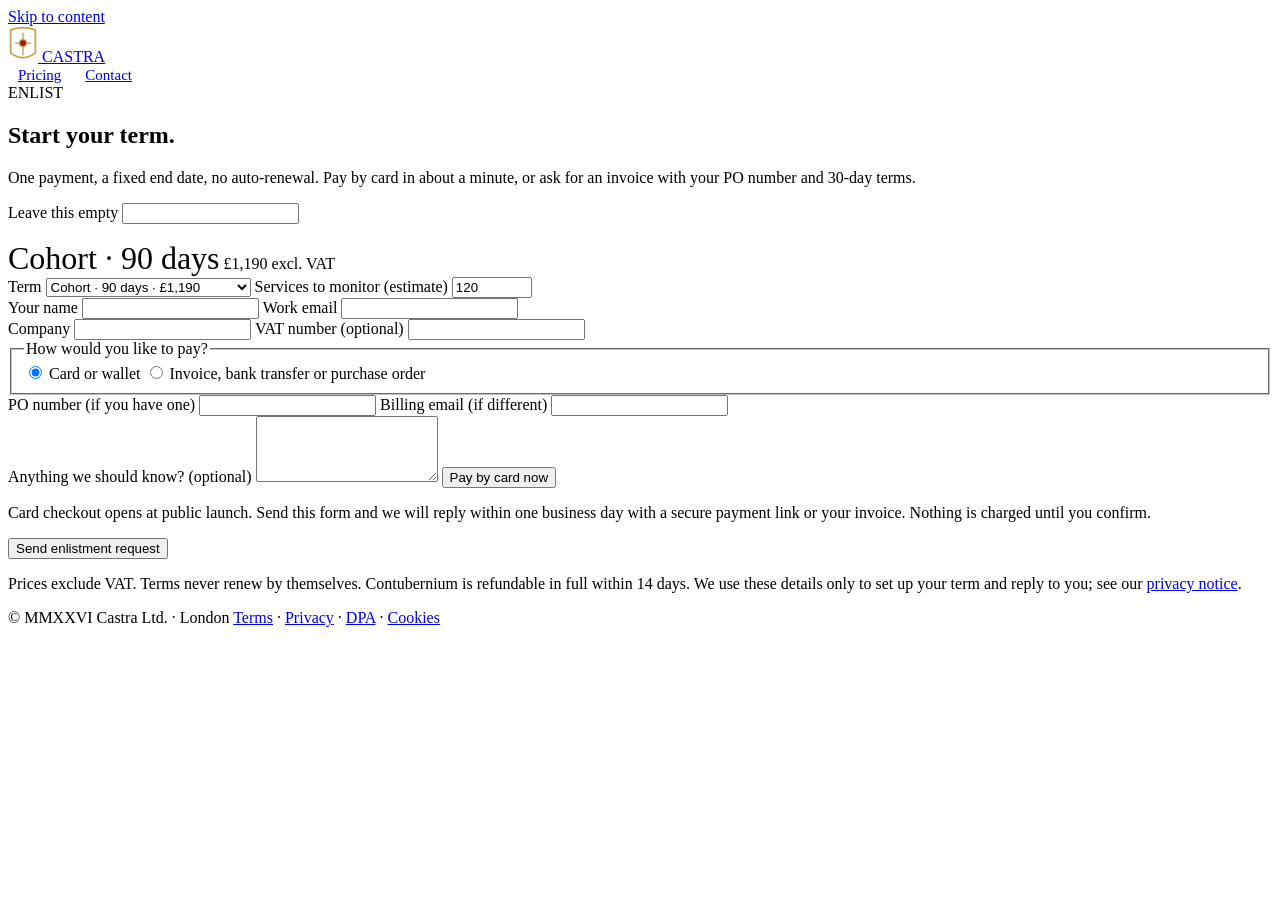
==== public/enlist.html @ 9b28f7f0 "Build and deploy Castra landing site Static production build of the Landing design reference with wo" ====
<!doctype html>
<html lang="en-GB">
<head>
<meta charset="utf-8">
<meta name="viewport" content="width=device-width, initial-scale=1">
<meta name="theme-color" content="#14110F">
<link rel="icon" href="/favicon.svg" type="image/svg+xml">
<link rel="preconnect" href="https://fonts.googleapis.com">
<link rel="preconnect" href="https://fonts.gstatic.com" crossorigin>
<link href="https://fonts.googleapis.com/css2?family=Cinzel:wght@500;700;900&amp;family=Archivo:wght@400;500;600;700&amp;family=IBM+Plex+Mono:wght@400;500&amp;display=swap" rel="stylesheet">
<link rel="stylesheet" href="/styles.css">
<title>Enlist — Castra</title>
<meta name="description" content="Choose a Castra term and pay by card, invoice or purchase order.">
<script src="/main.js" defer></script>
</head>
<body>
<a class="skip-link" href="#main">Skip to content</a>
<header class="site-header">
  <nav class="nav wrap" aria-label="Main">
    <a class="brand" href="/" aria-label="Castra home">
      <svg width="30" height="36" viewBox="0 0 34 40" fill="none" aria-hidden="true"><path d="M3 4 Q17 -1 31 4 L31 30 Q17 41 3 30 Z" stroke="#C9A24A" stroke-width="2"/><path d="M17 7 L17 33" stroke="#C9A24A" stroke-width="1.5"/><path d="M8 19 L26 19" stroke="#C9A24A" stroke-width="1.5"/><circle cx="17" cy="19" r="4" fill="#9E1B14" stroke="#C9A24A" stroke-width="1.5"/></svg>
      <span class="brand-word">CASTRA</span>
    </a>
    <div class="nav-actions">
      <a class="nav-link" href="/#pricing" style="padding:12px 10px;font-size:15px">Pricing</a>
      <a class="nav-link" href="/contact" style="padding:12px 10px;font-size:15px">Contact</a>
    </div>
  </nav>
</header>

<main id="main">
  <section class="section wrap page">
    <div class="head">
      <div class="eyebrow">ENLIST</div>
      <h1 class="h2">Start your term.</h1>
      <p class="lede">One payment, a fixed end date, no auto-renewal. Pay by card in about a minute, or ask for an invoice with your PO number and 30-day terms.</p>
    </div>

    <div class="card">
      <form class="form" name="enlist" method="POST" action="/thanks" data-netlify="true" netlify-honeypot="bot-field">
        <input type="hidden" name="form-name" value="enlist">
        <input type="hidden" name="subject" value="New enlistment from %{siteName} (%{submissionId})">
        <p class="hidden"><label>Leave this empty <input name="bot-field" tabindex="-1" autocomplete="off"></label></p>

        <div class="term-summary">
          <span class="rec-name" style="font-size:clamp(24px,3vw,32px)" data-sum="name">Cohort · 90 days</span>
          <span class="rec-meta" data-sum="price">£1,190 excl. VAT</span>
        </div>

        <div class="two">
          <label for="term">Term
            <select id="term" name="term" required>
              <option value="30">Contubernium · 30 days · £490</option>
              <option value="90" selected>Cohort · 90 days · £1,190</option>
              <option value="365">Legion · 365 days · £3,490</option>
            </select>
          </label>
          <label for="services">Services to monitor (estimate)
            <input id="services" name="services" type="number" inputmode="numeric" min="1" max="100000" step="1" value="120">
          </label>
        </div>

        <div class="two">
          <label for="name">Your name
            <input id="name" name="name" type="text" autocomplete="name" required>
          </label>
          <label for="email">Work email
            <input id="email" name="email" type="email" autocomplete="email" required>
          </label>
        </div>
        <div class="two">
          <label for="company">Company
            <input id="company" name="company" type="text" autocomplete="organization" required>
          </label>
          <label for="vat">VAT number <span class="hint">(optional)</span>
            <input id="vat" name="vat" type="text" autocomplete="off">
          </label>
        </div>

        <fieldset>
          <legend>How would you like to pay?</legend>
          <label class="radio"><input type="radio" name="payment" value="card" checked> Card or wallet</label>
          <label class="radio"><input type="radio" name="payment" value="invoice"> Invoice, bank transfer or purchase order</label>
        </fieldset>

        <div class="two hidden" data-po-fields>
          <label for="po">PO number <span class="hint">(if you have one)</span>
            <input id="po" name="po" type="text" autocomplete="off">
          </label>
          <label for="billing">Billing email <span class="hint">(if different)</span>
            <input id="billing" name="billing_email" type="email" autocomplete="off">
          </label>
        </div>

        <label for="notes">Anything we should know? <span class="hint">(optional)</span>
          <textarea id="notes" name="notes" rows="4"></textarea>
        </label>

        <button type="button" class="btn btn-primary btn-block" data-card-checkout>Pay by card now</button>
        <p class="hint hidden" data-card-note>Card checkout opens at public launch. Send this form and we will reply within one business day with a secure payment link or your invoice. Nothing is charged until you confirm.</p>
        <button type="submit" class="btn btn-ghost btn-block">Send enlistment request</button>
        <p class="hint">Prices exclude VAT. Terms never renew by themselves. Contubernium is refundable in full within 14 days. We use these details only to set up your term and reply to you; see our <a href="/legal#privacy">privacy notice</a>.</p>
      </form>
    </div>
  </section>
</main>
<script src="/config.js"></script>

<footer class="site-footer">
  <div class="wrap">
    <div class="footer-base" style="border-top:0;padding-top:0">
      <span>© MMXXVI Castra Ltd. · London</span>
      <span><a class="nav-link" href="/legal#terms">Terms</a> · <a class="nav-link" href="/legal#privacy">Privacy</a> · <a class="nav-link" href="/legal#dpa">DPA</a> · <a class="nav-link" href="/legal#cookies">Cookies</a></span>
    </div>
  </div>
</footer>
</body>
</html>
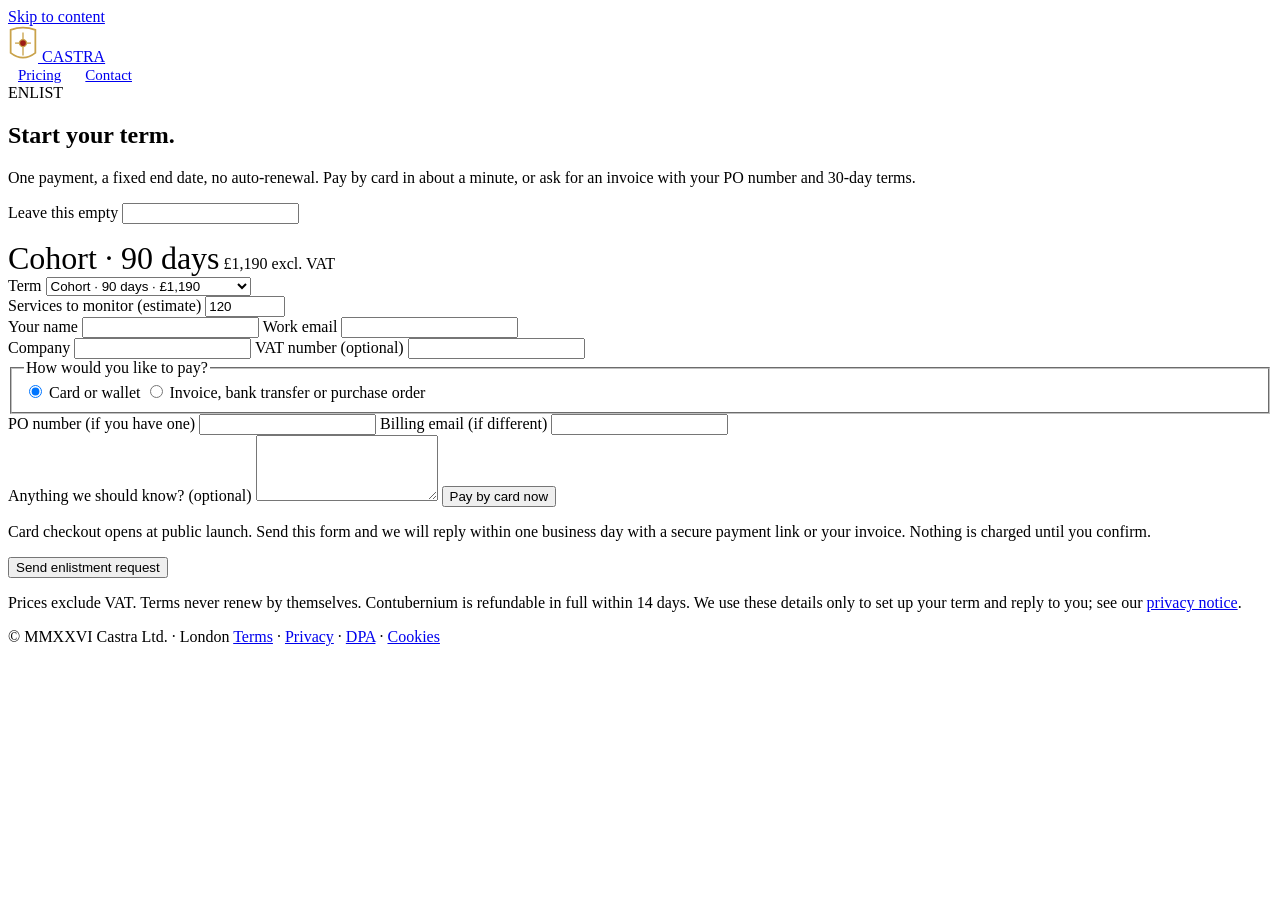
==== commit 89c82f09: "Keep dropdowns out of their labels so form submissions read cleanly Netlify names each submitted fie" ====
--- a/public/enlist.html
+++ b/public/enlist.html
@@ -48,13 +48,14 @@
         </div>
 
         <div class="two">
-          <label for="term">Term
+          <div class="field">
+            <label for="term">Term</label>
             <select id="term" name="term" required>
               <option value="30">Contubernium · 30 days · £490</option>
               <option value="90" selected>Cohort · 90 days · £1,190</option>
               <option value="365">Legion · 365 days · £3,490</option>
             </select>
-          </label>
+          </div>
           <label for="services">Services to monitor (estimate)
             <input id="services" name="services" type="number" inputmode="numeric" min="1" max="100000" step="1" value="120">
           </label>
